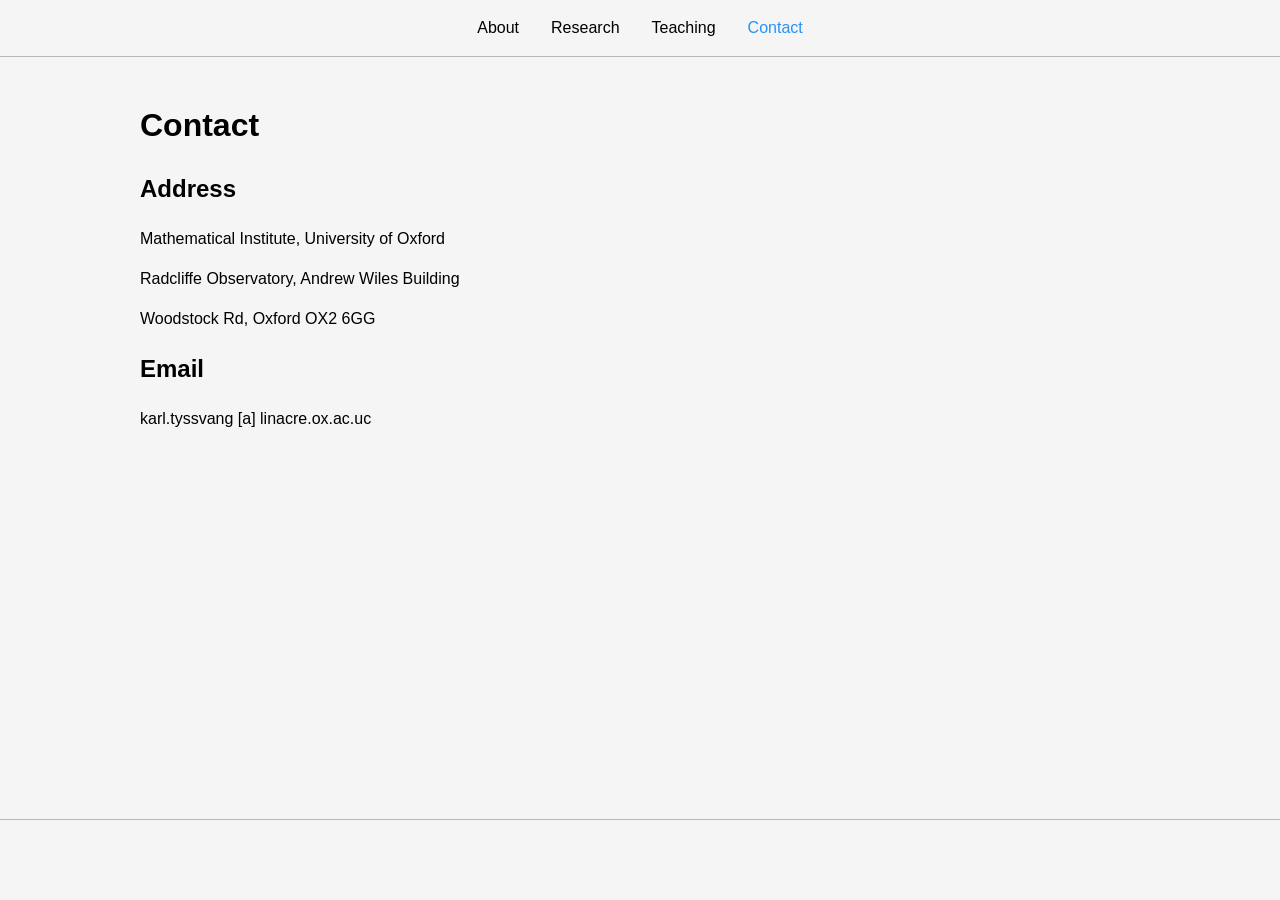
==== contact.html @ e2467f40 "." ====
<!DOCTYPE html>
<html lang="en">
<head>
    <meta charset="UTF-8">
    <meta http-equiv="X-UA-Compatible" content="IE=edge">
    <meta name="viewport" content="width=device-width, initial-scale=1.0">
    <base target="_blank" rel="noopener noreferrer">
    <link rel="stylesheet" href="style/common.css">
    <title>Karl Olav Tyssvang</title>
</head>
<body>

    <header>
        <a href="./index.html" target="_self">About</a>
        <a href="./research.html" target="_self">Research</a>
        <a href="./teaching.html" target="_self">Teaching</a>
        <a href="./contact.html" target="_self" style="color: var(--text-link)">Contact</a>
    </header>

    <div class="content">
    <h1>Contact</h1>
    
    <h2>Address</h2>
    <p>Mathematical Institute, University of Oxford</p>
    <p>Radcliffe Observatory, Andrew Wiles Building</p>
    <p>Woodstock Rd, Oxford OX2 6GG</p>

    <h2>Email</h2>
    <p>karl.tyssvang [a] linacre.ox.ac.uc</p>
    </div>

    <footer>
        <p style="margin: 0;"></p>
    </footer>

</body>
</html>
---- style/common.css ----
:root{
    --text-white: white;
    --text-black: black;

    --text-link: rgb(39, 146, 247);

    --background-color: rgba(245, 245, 245, 0.97);
    --foreground-color: whitesmoke;

    --divider-color: rgb(185, 185, 185);
}

body{
    position: absolute;
    margin: 0;
    overflow-x: hidden;
    width: 100vw;
    min-height: 100vh;
    color: var(--text-black);
    background-color: var(--foreground-color);

    font-family:'Trebuchet MS', 'Lucida Sans Unicode', 'Lucida Grande', 'Lucida Sans', Arial, sans-serif;
    font-size: 1rem;
    line-height: 1.5;
}

a {
    color: var(--text-link);
    text-decoration: none;
}

a:hover {
    text-decoration: underline;
}

header {
    position: fixed;
    width: 100%;
    display: flex;
    justify-content: center;
    border-bottom: 1px solid var(--divider-color);
    background-color: var(--background-color);
    z-index: 10;
}

footer {
    position: inherit;
    bottom: 0;
    height: 5em;
    line-height: 5em;
    width: 100%;
    text-align: center;
    border-top: 1px solid var(--divider-color);
}

header > a {
    padding: 1rem;
    color: var(--text-black);
}

header > a:hover {
    text-decoration: none;
    color: var(--text-link);
}

.content {
    padding-top: 5rem;
    padding-bottom: 8rem;
    max-width: 1000px;
    margin: auto;
}

.about {
    display: inline-block;
}

.img-left {
    float: left;
    min-width: 200px;
    max-width: 100vw;
    padding: 1.2em;
    padding-left: 0;
}

.img-right {
    float: right;
    min-width: 200px;
    max-width: 100vw;
    padding: 1.2em;
    padding-right: 0;
}

.events {
    height: 700px;
    width: 100%;
    border-left: 1px solid var(--divider-color);
    display: block;
}

td {
    vertical-align: top;
    text-align: left;
    padding: .6rem;
    padding-left: 1.2rem;
}
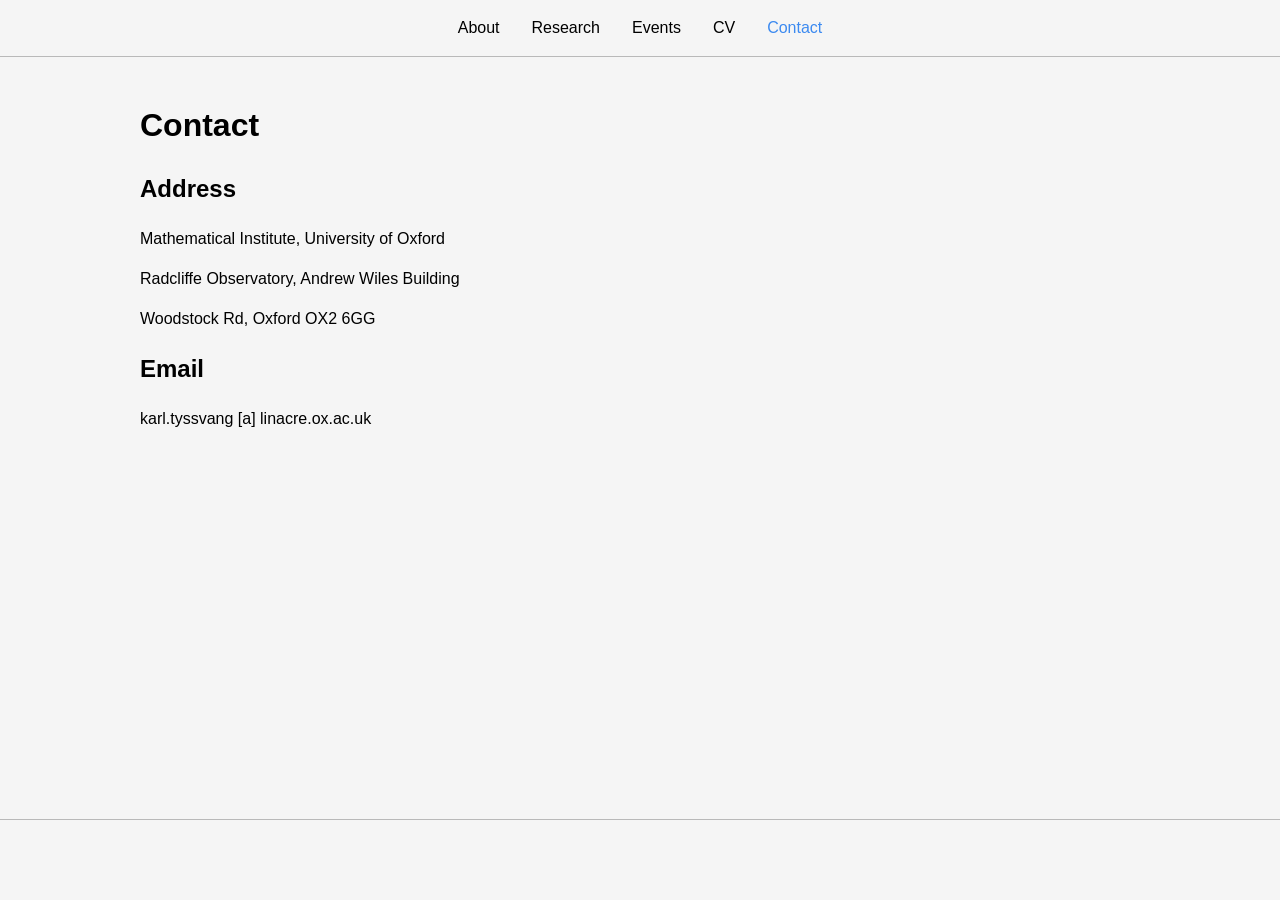
==== commit 204698b4: "Merge branch 'master' of https://github.com/MolavyMakemake/karltyssvang.github.io" ====
--- a/contact.html
+++ b/contact.html
@@ -13,7 +13,8 @@
     <header>
         <a href="./index.html" target="_self">About</a>
         <a href="./research.html" target="_self">Research</a>
-        <a href="./teaching.html" target="_self">Teaching</a>
+        <a href="./events.html" target="_self">Events</a>
+        <a href="./cv.pdf" target="_self">CV</a>
         <a href="./contact.html" target="_self" style="color: var(--text-link)">Contact</a>
     </header>
 
@@ -26,7 +27,7 @@
     <p>Woodstock Rd, Oxford OX2 6GG</p>
 
     <h2>Email</h2>
-    <p>karl.tyssvang [a] linacre.ox.ac.uc</p>
+    <p>karl.tyssvang [a] linacre.ox.ac.uk</p>
     </div>
 
     <footer>
--- a/style/common.css
+++ b/style/common.css
@@ -2,7 +2,7 @@
     --text-white: white;
     --text-black: black;
 
-    --text-link: rgb(39, 146, 247);
+    --text-link: rgb(60, 138, 240);
 
     --background-color: rgba(245, 245, 245, 0.97);
     --foreground-color: whitesmoke;
@@ -93,7 +93,6 @@
 .events {
     height: 700px;
     width: 100%;
-    border-left: 1px solid var(--divider-color);
     display: block;
 }
 
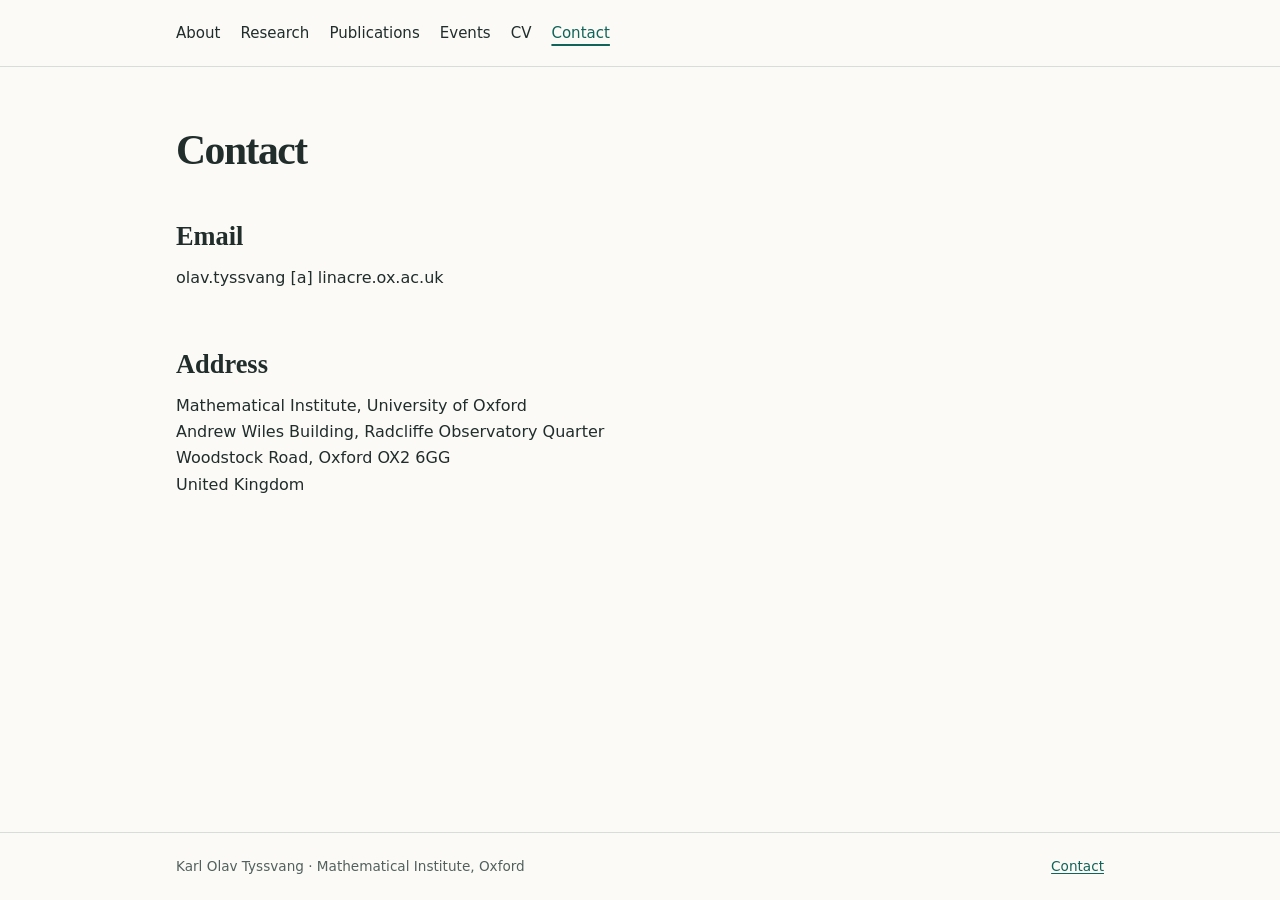
==== commit 7bd137ce: "." ====
--- a/contact.html
+++ b/contact.html
@@ -1,38 +1,53 @@
 <!DOCTYPE html>
 <html lang="en">
 <head>
-    <meta charset="UTF-8">
-    <meta http-equiv="X-UA-Compatible" content="IE=edge">
-    <meta name="viewport" content="width=device-width, initial-scale=1.0">
-    <base target="_blank" rel="noopener noreferrer">
-    <link rel="stylesheet" href="style/common.css">
-    <title>Karl Olav Tyssvang</title>
+    <meta charset="utf-8">
+    <meta name="viewport" content="width=device-width, initial-scale=1">
+    <meta name="description" content="Contact details for Karl Olav Tyssvang at the Mathematical Institute, University of Oxford.">
+    <title>Contact | Karl Olav Tyssvang</title>
+    <link rel="stylesheet" href="./style/common.css">
 </head>
 <body>
-
-    <header>
-        <a href="./index.html" target="_self">About</a>
-        <a href="./research.html" target="_self">Research</a>
-        <a href="./events.html" target="_self">Events</a>
-        <a href="./cv.pdf" target="_self">CV</a>
-        <a href="./contact.html" target="_self" style="color: var(--text-link)">Contact</a>
+    <a class="skip-link" href="#main">Skip to content</a>
+    <header class="site-header">
+        <div class="container header-inner">
+            <nav class="site-nav" aria-label="Main navigation">
+                <a href="./index.html">About</a>
+                <a href="./research.html">Research</a>
+                <a href="./publications.html">Publications</a>
+                <a href="./events.html">Events</a>
+                <a href="./cv.pdf">CV</a>
+                <a href="./contact.html" aria-current="page">Contact</a>
+            </nav>
+        </div>
     </header>
 
-    <div class="content">
-    <h1>Contact</h1>
-    
-    <h2>Address</h2>
-    <p>Mathematical Institute, University of Oxford</p>
-    <p>Radcliffe Observatory, Andrew Wiles Building</p>
-    <p>Woodstock Rd, Oxford OX2 6GG</p>
+    <main id="main" class="container content">
+        <div class="page-heading">
+            <h1>Contact</h1>
+        </div>
 
-    <h2>Email</h2>
-    <p>karl.tyssvang [a] linacre.ox.ac.uk</p>
-    </div>
+        <section class="section" aria-labelledby="email-title">
+            <h2 id="email-title">Email</h2>
+            <p>olav.tyssvang [a] linacre.ox.ac.uk</p>
+        </section>
 
-    <footer>
-        <p style="margin: 0;"></p>
+        <section class="section" aria-labelledby="address-title">
+            <h2 id="address-title">Address</h2>
+            <address>
+                Mathematical Institute, University of Oxford<br>
+                Andrew Wiles Building, Radcliffe Observatory Quarter<br>
+                Woodstock Road, Oxford OX2 6GG<br>
+                United Kingdom
+            </address>
+        </section>
+    </main>
+
+    <footer class="site-footer">
+        <div class="container footer-inner">
+            <span>Karl Olav Tyssvang · Mathematical Institute, Oxford</span>
+            <a href="./contact.html">Contact</a>
+        </div>
     </footer>
-
 </body>
-</html>+</html>
--- a/style/common.css
+++ b/style/common.css
@@ -1,104 +1,132 @@
-:root{
-    --text-white: white;
-    --text-black: black;
-
-    --text-link: rgb(60, 138, 240);
-
-    --background-color: rgba(245, 245, 245, 0.97);
-    --foreground-color: whitesmoke;
-
-    --divider-color: rgb(185, 185, 185);
+/* A small, responsive academic site. No JavaScript or external fonts required. */
+:root {
+    --paper: #fbfaf7;
+    --ink: #202d2b;
+    --muted: #52615d;
+    --accent: #116458;
+    --rule: #d5ded9;
 }
 
-body{
+* , *::before, *::after { box-sizing: border-box; }
+html { font-size: 100%; }
+body {
+    display: flex;
+    flex-direction: column;
+    min-height: 100vh;
+    margin: 0;
+    background: var(--paper);
+    color: var(--ink);
+    font: 1rem/1.65 system-ui, -apple-system, BlinkMacSystemFont, "Segoe UI", sans-serif;
+    -webkit-text-size-adjust: 100%;
+    overflow-wrap: break-word;
+}
+.container { width: min(100% - 2.5rem, 58rem); margin-inline: auto; }
+a {
+    color: var(--accent);
+    text-decoration-thickness: .075em;
+    text-underline-offset: .18em;
+}
+a:hover { text-decoration-thickness: .14em; }
+a:focus-visible {
+    outline: 3px solid var(--accent);
+    outline-offset: 4px;
+    border-radius: 2px;
+}
+img { display: block; max-width: 100%; height: auto; }
+
+.skip-link {
     position: absolute;
-    margin: 0;
-    overflow-x: hidden;
-    width: 100vw;
-    min-height: 100vh;
-    color: var(--text-black);
-    background-color: var(--foreground-color);
+    top: .5rem;
+    left: .5rem;
+    z-index: 20;
+    padding: .55rem .8rem;
+    transform: translateY(-160%);
+    background: var(--paper);
+}
+.skip-link:focus { transform: translateY(0); }
 
-    font-family:'Trebuchet MS', 'Lucida Sans Unicode', 'Lucida Grande', 'Lucida Sans', Arial, sans-serif;
-    font-size: 1rem;
-    line-height: 1.5;
+.site-header { border-bottom: 1px solid var(--rule); }
+.header-inner {
+    display: flex;
+    align-items: center;
+    justify-content: space-between;
+    flex-wrap: wrap;
+    gap: .45rem 1.75rem;
+    padding-block: 1.1rem;
+}
+.site-name {
+    font-family: Georgia, "Times New Roman", serif;
+    font-size: 1.12rem;
+    font-weight: 700;
+    color: var(--ink);
+    text-decoration: none;
+    white-space: nowrap;
+}
+.site-nav { display: flex; flex-wrap: wrap; gap: .25rem 1.25rem; }
+.site-nav a {
+    padding-block: .2rem;
+    color: var(--ink);
+    font-size: .94rem;
+    text-decoration: none;
+}
+.site-nav a:hover, .site-nav a[aria-current="page"] { color: var(--accent); }
+.site-nav a[aria-current="page"] {
+    text-decoration: underline;
+    text-decoration-thickness: 2px;
+    text-underline-offset: .42em;
 }
 
-a {
-    color: var(--text-link);
-    text-decoration: none;
+.content { flex: 1; padding-block: 3.4rem 5rem; }
+h1, h2 { font-family: Georgia, "Times New Roman", serif; font-weight: 600; }
+h1 { font-size: clamp(2.0rem, 4vw, 2.6rem); letter-spacing: -.035em; line-height: 1.15; margin: .3rem 0 1.15rem; }
+h2 { font-size: clamp(1.35rem, 3vw, 1.65rem); line-height: 1.3; margin: 0 0 .7rem; }
+p { max-width: 72ch; margin: 0 0 1.1rem; }
+.eyebrow {
+    margin-bottom: .6rem;
+    color: var(--accent);
+    font-size: .77rem;
+    font-weight: 700;
+    letter-spacing: .12em;
+    line-height: 1.5;
+    text-transform: uppercase;
 }
+.lede { font-size: 1.2rem; line-height: 1.5; color: var(--muted); }
+.intro { display: grid; grid-template-columns: minmax(0, 1fr) 13rem; align-items: start; gap: 3rem; }
+.portrait { margin: .3rem 0 0; }
+.portrait img { width: 100%; aspect-ratio: 4 / 5; object-fit: cover; border-radius: 3px; }
+.quick-links { display: flex; flex-wrap: wrap; gap: .25rem 1.5rem; margin-top: 1.6rem; font-size: .94rem; }
+.section { margin-top: 3rem; }
+.section + .section { margin-top: 3.5rem; }
+.page-heading { margin-bottom: 2.8rem; }
+.page-heading + .section { margin-top: 0; }
 
-a:hover {
-    text-decoration: underline;
+.dated-list, .publication-list { padding: 0; margin: 0; list-style: none; }
+.dated-list > li {
+    display: grid;
+    grid-template-columns: 7rem minmax(0, 1fr);
+    gap: .3rem 1.1rem;
+    border-top: 1px solid var(--rule);
+    padding: 1.1rem 0;
 }
+.dated-list > li:last-child, .publication-list > li:last-child { border-bottom: 1px solid var(--rule); }
+.dated-list time { color: var(--muted); font-size: .92rem; font-variant-numeric: tabular-nums; }
+.entry-type { display: block; color: var(--muted); font-size: .78rem; font-weight: 650; letter-spacing: .04em; text-transform: uppercase; }
+.entry-detail { display: block; color: var(--muted); font-size: .92rem; margin-top: .22rem; }
+.publication-list > li { border-top: 1px solid var(--rule); padding: 1.1rem 0; }
+address { font-style: normal; }
 
-header {
-    position: fixed;
-    width: 100%;
-    display: flex;
-    justify-content: center;
-    border-bottom: 1px solid var(--divider-color);
-    background-color: var(--background-color);
-    z-index: 10;
+.site-footer { border-top: 1px solid var(--rule); color: var(--muted); font-size: .85rem; }
+.footer-inner { display: flex; justify-content: space-between; flex-wrap: wrap; gap: .5rem 1.5rem; padding-block: 1.4rem; }
+
+/* Phone and small-tablet layout: no scrolling sideways or hidden navigation. */
+@media (max-width: 720px) {
+    .content { padding-block: 2.4rem 3.8rem; }
+    .intro { grid-template-columns: minmax(0, 1fr); gap: 1rem; }
+    .portrait { width: min(11rem, 52vw); margin-top: .4rem; }
+    .section { margin-top: 2.5rem; }
 }
-
-footer {
-    position: inherit;
-    bottom: 0;
-    height: 5em;
-    line-height: 5em;
-    width: 100%;
-    text-align: center;
-    border-top: 1px solid var(--divider-color);
+@media (max-width: 480px) {
+    .container { width: min(100% - 2rem, 58rem); }
+    .site-nav { gap: .2rem 1rem; }
+    .dated-list > li { grid-template-columns: minmax(0, 1fr); gap: .2rem; }
 }
-
-header > a {
-    padding: 1rem;
-    color: var(--text-black);
-}
-
-header > a:hover {
-    text-decoration: none;
-    color: var(--text-link);
-}
-
-.content {
-    padding-top: 5rem;
-    padding-bottom: 8rem;
-    max-width: 1000px;
-    margin: auto;
-}
-
-.about {
-    display: inline-block;
-}
-
-.img-left {
-    float: left;
-    min-width: 200px;
-    max-width: 100vw;
-    padding: 1.2em;
-    padding-left: 0;
-}
-
-.img-right {
-    float: right;
-    min-width: 200px;
-    max-width: 100vw;
-    padding: 1.2em;
-    padding-right: 0;
-}
-
-.events {
-    height: 700px;
-    width: 100%;
-    display: block;
-}
-
-td {
-    vertical-align: top;
-    text-align: left;
-    padding: .6rem;
-    padding-left: 1.2rem;
-}
